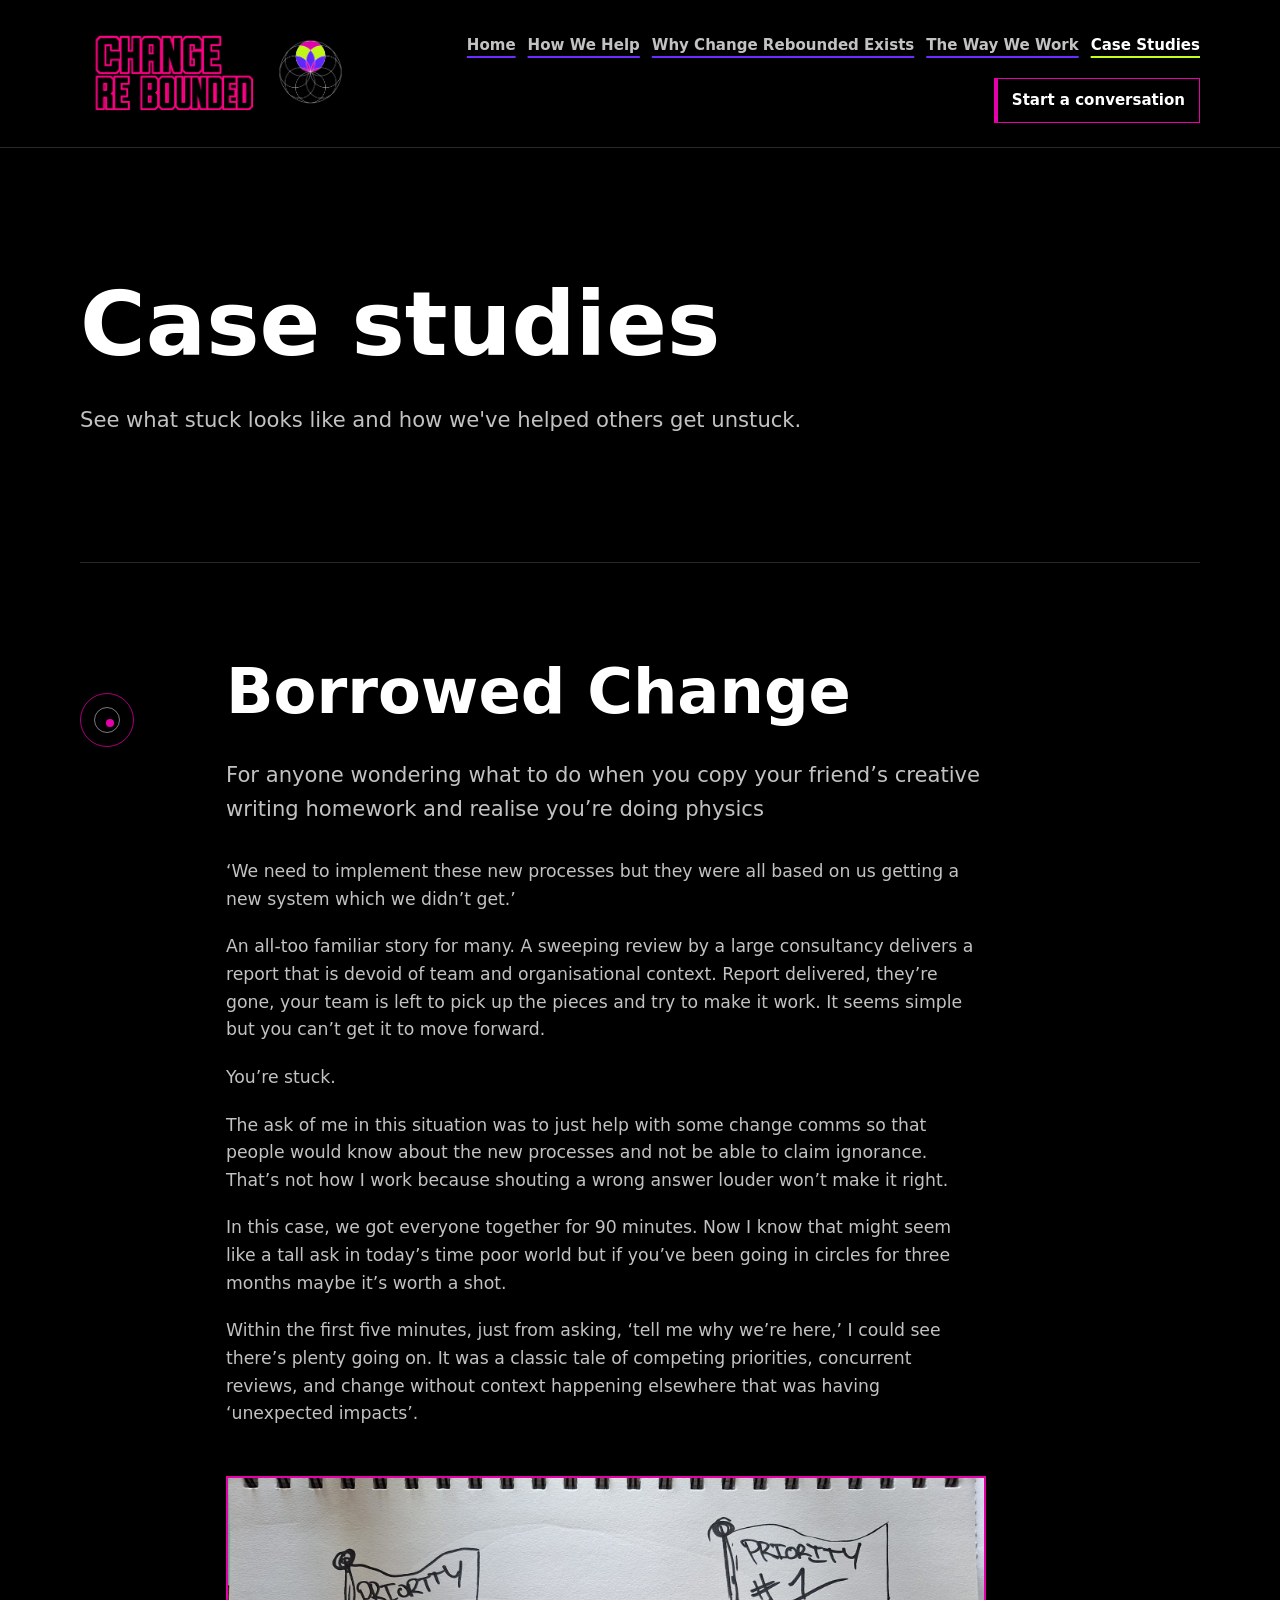
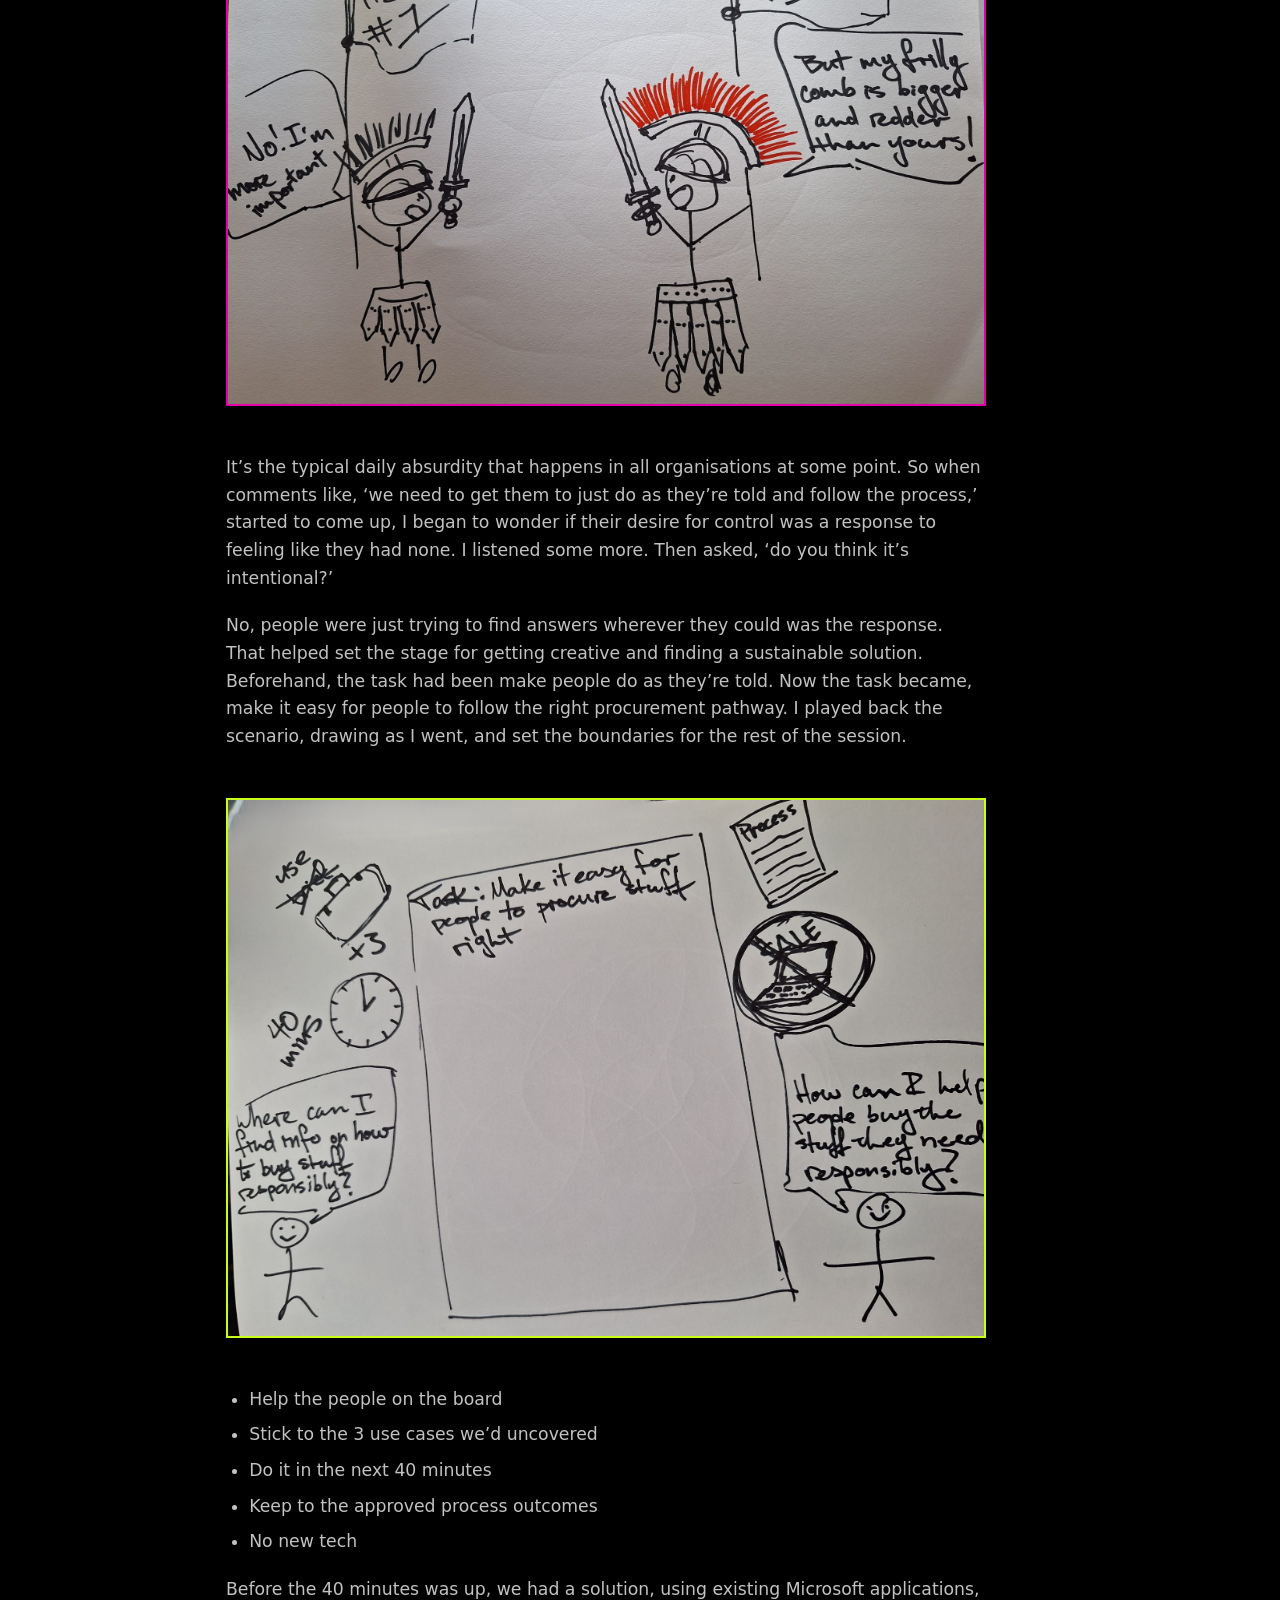
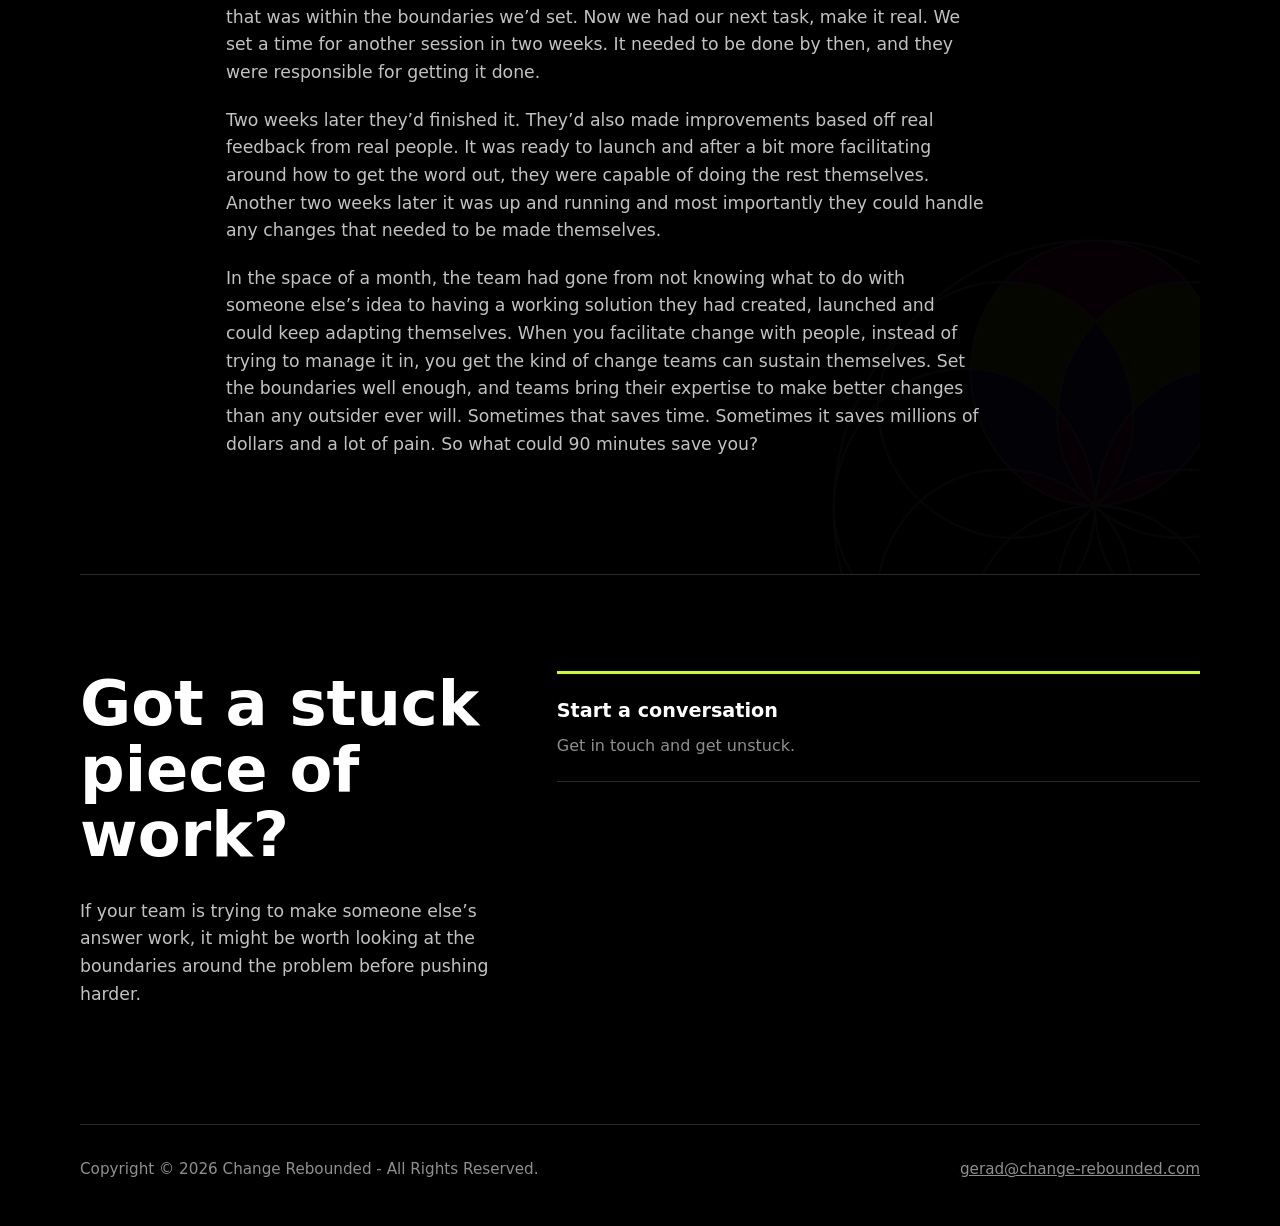
==== case-studies.html @ 43c35fa5 "Add files via upload" ====
<!doctype html>
<html lang="en">
  <head>
    <meta charset="utf-8">
    <meta name="viewport" content="width=device-width, initial-scale=1">
    <meta name="description" content="Real examples of how Change Rebounded helps teams redraw the boundaries around stuck work and create practical change they can keep adapting themselves.">
    <meta name="robots" content="index, follow">
    <meta property="og:title" content="Case Studies | Change Rebounded">
    <meta property="og:description" content="Real examples of how Change Rebounded helps teams redraw the boundaries around stuck work and create practical change they can keep adapting themselves.">
    <meta property="og:type" content="article">
    <title>Case Studies | Change Rebounded</title>
    <link rel="canonical" href="https://change-rebounded.com/case-studies.html">
    <link rel="sitemap" type="application/xml" href="https://change-rebounded.com/sitemap.xml">
    <link rel="stylesheet" href="styles.css">
  </head>
  <body>
    <header class="site-header">
      <div class="header-inner" aria-label="Change Rebounded">
        <a class="brand" href="index.html" aria-label="Change Rebounded home">
          <img class="brand-wordmark" src="images/Wordmark black background.png" alt="Change Rebounded">
          <img class="brand-mark" src="images/Black background logo transparent.png" alt="Change Rebounded">
        </a>
        <nav class="header-actions" aria-label="Primary navigation">
          <a class="header-link" href="index.html">Home</a>
          <a class="header-link" href="how-we-help.html">How We Help</a>
          <a class="header-link" href="why-change-rebounded-exists.html">Why Change Rebounded Exists</a>
          <a class="header-link" href="the-way-we-work.html">The Way We Work</a>
          <a class="header-link" href="case-studies.html" aria-current="page">Case Studies</a>
          <a class="header-link header-link-primary" href="mailto:gerad@change-rebounded.com">Start a conversation</a>
        </nav>
      </div>
    </header>

    <main class="case-study-main">
      <section class="case-study-intro" aria-labelledby="case-studies-title">
        <div class="case-study-heading">
          <h1 id="case-studies-title">Case studies</h1>
          <p class="case-study-subtitle">See what stuck looks like and how we've helped others get unstuck.</p>
        </div>
      </section>

      <section class="section-panel case-study-body-section" aria-labelledby="borrowed-change">
        <div class="section-layout">
          <div class="section-kicker section-kicker-fuchsia" aria-hidden="true"></div>
          <article class="case-study-content">
            <h2 id="borrowed-change">Borrowed Change</h2>
            <p class="case-study-deck">For anyone wondering what to do when you copy your friend&rsquo;s creative writing homework and realise you&rsquo;re doing physics</p>
            <p>&lsquo;We need to implement these new processes but they were all based on us getting a new system which we didn&rsquo;t get.&rsquo;</p>
            <p>An all-too familiar story for many. A sweeping review by a large consultancy delivers a report that is devoid of team and organisational context. Report delivered, they&rsquo;re gone, your team is left to pick up the pieces and try to make it work. It seems simple but you can&rsquo;t get it to move forward.</p>
            <p>You&rsquo;re stuck.</p>
            <p>The ask of me in this situation was to just help with some change comms so that people would know about the new processes and not be able to claim ignorance. That&rsquo;s not how I work because shouting a wrong answer louder won&rsquo;t make it right.</p>
            <p>In this case, we got everyone together for 90 minutes. Now I know that might seem like a tall ask in today&rsquo;s time poor world but if you&rsquo;ve been going in circles for three months maybe it&rsquo;s worth a shot.</p>
            <p>Within the first five minutes, just from asking, &lsquo;tell me why we&rsquo;re here,&rsquo; I could see there&rsquo;s plenty going on. It was a classic tale of competing priorities, concurrent reviews, and change without context happening elsewhere that was having &lsquo;unexpected impacts&rsquo;.</p>
            <figure class="case-study-figure case-study-figure-fuchsia">
              <img src="case%20studies/Priorities%20cartoon.jpeg" width="1940" height="1350" alt="Hand-drawn sketch showing conflicting organisational priorities">
            </figure>
            <p>It&rsquo;s the typical daily absurdity that happens in all organisations at some point. So when comments like, &lsquo;we need to get them to just do as they&rsquo;re told and follow the process,&rsquo; started to come up, I began to wonder if their desire for control was a response to feeling like they had none. I listened some more. Then asked, &lsquo;do you think it&rsquo;s intentional?&rsquo;</p>
            <p>No, people were just trying to find answers wherever they could was the response. That helped set the stage for getting creative and finding a sustainable solution. Beforehand, the task had been make people do as they&rsquo;re told. Now the task became, make it easy for people to follow the right procurement pathway. I played back the scenario, drawing as I went, and set the boundaries for the rest of the session.</p>
            <figure class="case-study-figure case-study-figure-green">
              <img src="case%20studies/Boundary%20exercise.jpeg" width="1885" height="1335" alt="Hand-drawn workshop board showing the reframed procurement task and boundaries">
            </figure>
            <ul class="case-study-list">
              <li>Help the people on the board</li>
              <li>Stick to the 3 use cases we&rsquo;d uncovered</li>
              <li>Do it in the next 40 minutes</li>
              <li>Keep to the approved process outcomes</li>
              <li>No new tech</li>
            </ul>
            <p>Before the 40 minutes was up, we had a solution, using existing Microsoft applications, that was within the boundaries we&rsquo;d set. Now we had our next task, make it real. We set a time for another session in two weeks. It needed to be done by then, and they were responsible for getting it done.</p>
            <p>Two weeks later they&rsquo;d finished it. They&rsquo;d also made improvements based off real feedback from real people. It was ready to launch and after a bit more facilitating around how to get the word out, they were capable of doing the rest themselves. Another two weeks later it was up and running and most importantly they could handle any changes that needed to be made themselves.</p>
            <p>In the space of a month, the team had gone from not knowing what to do with someone else&rsquo;s idea to having a working solution they had created, launched and could keep adapting themselves. When you facilitate change with people, instead of trying to manage it in, you get the kind of change teams can sustain themselves. Set the boundaries well enough, and teams bring their expertise to make better changes than any outsider ever will. Sometimes that saves time. Sometimes it saves millions of dollars and a lot of pain. So what could 90 minutes save you?</p>
          </article>
        </div>
      </section>

      <section class="talk-section case-study-cta" aria-labelledby="got-a-stuck-piece-of-work">
        <div class="talk-inner">
          <div>
            <h2 id="got-a-stuck-piece-of-work">Got a stuck piece of work?</h2>
            <p>If your team is trying to make someone else&rsquo;s answer work, it might be worth looking at the boundaries around the problem before pushing harder.</p>
          </div>
          <div class="talk-actions">
            <a class="talk-link" href="mailto:gerad@change-rebounded.com">
              <span>Start a conversation</span>
              <span>Get in touch and get unstuck.</span>
            </a>
          </div>
        </div>
      </section>
    </main>

    <footer class="site-footer">
      <p>Copyright &copy; 2026 Change Rebounded - All Rights Reserved.</p>
      <a href="mailto:gerad@change-rebounded.com">gerad@change-rebounded.com</a>
    </footer>
  </body>
</html>
---- styles.css ----
:root {
  --black: #000000;
  --site-bg: #000000;
  --white: #ffffff;
  --acid-lime: #c6ff1a;
  --vivid-fuchsia: #e600a9;
  --deep-violet: #6b2dff;
  --near-black: #080808;
  --soft-white: rgba(255, 255, 255, 0.76);
  --muted-white: rgba(255, 255, 255, 0.56);
  --fine-line: rgba(255, 255, 255, 0.16);
  --max-page: 1120px;
  --header-height: 106px;
  --anchor-offset: 1.5rem;
}

* {
  box-sizing: border-box;
}

html {
  background: var(--site-bg);
  color-scheme: dark;
  scroll-behavior: smooth;
  scroll-padding-top: calc(var(--header-height) + var(--anchor-offset));
}

body {
  min-width: 320px;
  margin: 0;
  background: var(--site-bg);
  color: var(--white);
  font-family: system-ui, -apple-system, BlinkMacSystemFont, "Segoe UI", Roboto, Helvetica, Arial, sans-serif;
  font-size: 1rem;
  line-height: 1.6;
  letter-spacing: 0;
}

img {
  display: block;
  max-width: 100%;
}

a {
  color: inherit;
}

a:focus-visible {
  outline: 2px solid var(--acid-lime);
  outline-offset: 5px;
}

.site-header {
  position: sticky;
  top: 0;
  z-index: 20;
  width: 100%;
  padding: 0 24px;
  border-bottom: 1px solid var(--fine-line);
  background: rgba(0, 0, 0, 0.94);
  backdrop-filter: blur(12px);
}

.header-inner {
  width: min(100%, var(--max-page));
  margin: 0 auto;
  padding: 18px 0;
  display: flex;
  align-items: center;
  justify-content: space-between;
  gap: 28px;
}

.brand {
  display: inline-flex;
  align-items: center;
  flex: 0 0 auto;
  gap: 14px;
  text-decoration: none;
}

.brand-mark {
  width: 69px;
  height: 69px;
  object-fit: contain;
}

.brand-wordmark {
  width: 182px;
  height: auto;
}

.header-actions {
  min-width: 0;
  display: flex;
  flex-wrap: wrap;
  align-items: center;
  justify-content: flex-end;
  gap: 12px;
}

.header-link {
  min-height: 42px;
  display: inline-flex;
  align-items: center;
  justify-content: center;
  padding: 9px 0;
  color: var(--soft-white);
  font-size: 0.94rem;
  font-weight: 750;
  white-space: nowrap;
  text-decoration: underline;
  text-decoration-color: var(--deep-violet);
  text-decoration-thickness: 2px;
  text-underline-offset: 6px;
}

.header-link-primary {
  padding: 9px 14px;
  border: 1px solid var(--vivid-fuchsia);
  border-left-width: 4px;
  color: var(--white);
  text-decoration: none;
}

.header-link:hover {
  color: var(--white);
  text-decoration-color: var(--acid-lime);
}

.header-link[aria-current="page"] {
  color: var(--white);
  text-decoration-color: var(--acid-lime);
}

.header-link-primary:hover {
  border-color: var(--acid-lime);
}

main {
  width: min(100% - 48px, var(--max-page));
  margin: 0 auto;
}

section {
  padding: 96px 0;
}

[id] {
  scroll-margin-top: calc(var(--header-height) + var(--anchor-offset));
}

.section-anchor {
  position: absolute;
  top: 0;
  left: 0;
  width: 1px;
  height: 1px;
  overflow: hidden;
  pointer-events: none;
}

.hero {
  position: relative;
  min-height: 78vh;
  display: flex;
  align-items: center;
}

.hero-layout {
  width: 100%;
}

.hero-content {
  display: grid;
  grid-template-columns: minmax(0, 1.25fr) minmax(300px, 0.75fr);
  column-gap: clamp(40px, 6vw, 76px);
  align-items: start;
  position: relative;
  z-index: 1;
}

.hero-content > :not(.hero-visual) {
  grid-column: 1;
}

.hero-visual {
  grid-column: 2;
  grid-row: 1 / span 5;
  width: 100%;
  max-width: 430px;
  margin: 0;
  justify-self: end;
}

.hero-visual img {
  width: 100%;
  height: auto;
}

.copy {
  max-width: 760px;
}

h1,
h2,
h3,
p {
  margin-top: 0;
}

h1,
h2 {
  letter-spacing: 0;
  line-height: 1.05;
}

h2 {
  position: relative;
}

h1 {
  max-width: 850px;
  margin-bottom: 32px;
  font-size: 5.6rem;
  font-weight: 800;
}

h2 {
  margin-bottom: 30px;
  font-size: 3.9rem;
  font-weight: 800;
}

h3 {
  margin-bottom: 18px;
  font-size: 1.32rem;
  line-height: 1.18;
}

p {
  margin-bottom: 1.25rem;
  color: var(--soft-white);
  font-size: 1.08rem;
}

.copy p:last-child,
.service-card p:last-child,
.site-footer p {
  margin-bottom: 0;
}

.cta-row {
  display: flex;
  flex-wrap: wrap;
  align-items: center;
  gap: 24px;
  margin-top: 36px;
}

.button,
.text-link {
  min-height: 48px;
  display: inline-flex;
  align-items: center;
  justify-content: center;
  text-decoration: none;
  font-weight: 750;
}

.button-primary {
  padding: 13px 22px;
  border: 1px solid var(--vivid-fuchsia);
  border-left-width: 5px;
  background: transparent;
  color: var(--white);
}

.button-primary:hover {
  border-color: var(--acid-lime);
}

.text-link {
  color: var(--soft-white);
  text-decoration: underline;
  text-decoration-color: var(--deep-violet);
  text-decoration-thickness: 2px;
  text-underline-offset: 7px;
}

.text-link:hover {
  color: var(--white);
  text-decoration-color: var(--acid-lime);
}

.section-panel {
  position: relative;
  overflow: hidden;
  border-top: 1px solid var(--fine-line);
}

.section-panel::before {
  content: "";
  position: absolute;
  right: -190px;
  bottom: -240px;
  width: 590px;
  aspect-ratio: 1;
  background-image: url("images/Black%20background%20logo%20transparent.png");
  background-repeat: no-repeat;
  background-size: contain;
  opacity: 0.022;
  pointer-events: none;
}

.section-panel:nth-of-type(odd)::before {
  right: auto;
  left: -220px;
  bottom: -210px;
}

.section-panel.work-section::before {
  right: -170px;
  bottom: -170px;
  left: auto;
  width: 620px;
  opacity: 0.032;
}

.section-layout {
  position: relative;
  z-index: 1;
  display: grid;
  grid-template-columns: 90px minmax(0, 1fr);
  gap: 56px;
  align-items: start;
}

.section-kicker {
  width: 54px;
  height: 54px;
  border: 1px solid rgba(198, 255, 26, 0.72);
  border-radius: 50%;
  position: sticky;
  top: 34px;
}

.section-kicker::before,
.section-kicker::after {
  content: "";
  position: absolute;
  inset: 13px;
  border: 1px solid rgba(255, 255, 255, 0.48);
  border-radius: 50%;
}

.section-kicker::after {
  inset: 25px auto auto 25px;
  width: 8px;
  height: 8px;
  border: 0;
  background: var(--acid-lime);
}

.section-kicker-fuchsia {
  border-color: rgba(230, 0, 169, 0.72);
}

.section-kicker-fuchsia::after {
  background: var(--vivid-fuchsia);
}

.section-kicker-violet {
  border-color: rgba(107, 45, 255, 0.8);
}

.section-kicker-violet::after {
  background: var(--deep-violet);
}

.services-section .copy {
  margin-bottom: 34px;
}

.service-grid {
  display: grid;
  grid-template-columns: repeat(2, minmax(0, 1fr));
  gap: 18px;
}

.service-card {
  min-height: 100%;
  padding: 28px;
  border: 1px solid var(--fine-line);
  background: var(--near-black);
  display: flex;
  flex-direction: column;
}

.service-accent {
  width: 42px;
  height: 3px;
  margin-bottom: 28px;
  background: var(--acid-lime);
}

.service-accent-fuchsia {
  background: var(--vivid-fuchsia);
}

.service-accent-violet {
  background: var(--deep-violet);
}

.service-card p {
  color: var(--soft-white);
  font-size: 1rem;
}

.service-action {
  width: fit-content;
  margin-top: auto;
  padding-top: 24px;
  color: var(--white);
  font-size: 0.98rem;
  font-weight: 800;
  text-decoration: underline;
  text-decoration-color: var(--deep-violet);
  text-decoration-thickness: 2px;
  text-underline-offset: 7px;
}

.service-action:hover {
  color: var(--acid-lime);
  text-decoration-color: var(--acid-lime);
}

.talk-section {
  border-top: 1px solid var(--fine-line);
  border-bottom: 1px solid var(--fine-line);
}

.talk-inner {
  display: grid;
  grid-template-columns: minmax(0, 0.8fr) minmax(300px, 1.2fr);
  gap: 48px;
  align-items: start;
}

.talk-actions {
  display: grid;
  gap: 14px;
}

.talk-link {
  display: grid;
  gap: 6px;
  padding: 22px 0;
  border-bottom: 1px solid var(--fine-line);
  text-decoration: none;
}

.talk-link:first-child {
  border-top: 3px solid var(--acid-lime);
}

.talk-link span:first-child {
  color: var(--white);
  font-size: 1.2rem;
  font-weight: 800;
}

.talk-link span:last-child {
  color: var(--muted-white);
}

.talk-link:hover span:first-child {
  color: var(--acid-lime);
}

.case-study-intro {
  min-height: 46vh;
  display: flex;
  align-items: center;
  padding-bottom: 72px;
}

.case-study-heading {
  max-width: 920px;
}

.case-study-subtitle {
  max-width: 760px;
  color: var(--soft-white);
  font-size: 1.32rem;
}

.case-study-body-section {
  padding: 96px 0;
}

.case-study-content {
  max-width: 760px;
}

.case-study-content h2 {
  margin-bottom: 34px;
}

.case-study-deck {
  max-width: 760px;
}

.case-study-deck {
  margin-bottom: 2rem;
  color: var(--soft-white);
  font-size: 1.32rem;
}

.case-study-figure {
  margin: 48px 0;
}

.case-study-figure img {
  width: 100%;
  height: auto;
  background: var(--white);
}

.case-study-figure-fuchsia img {
  border: 2pt solid var(--vivid-fuchsia);
}

.case-study-figure-green img {
  border: 2pt solid var(--acid-lime);
}

.case-study-list {
  margin: 0 0 1.25rem;
  padding-left: 1.45rem;
  color: var(--soft-white);
  font-size: 1.08rem;
}

.case-study-list li + li {
  margin-top: 0.5rem;
}

.case-study-cta p {
  max-width: 620px;
}

.page-section {
  padding-top: 108px;
}

.site-footer {
  width: min(100% - 48px, var(--max-page));
  margin: 0 auto;
  padding: 32px 0 44px;
  display: flex;
  flex-wrap: wrap;
  gap: 18px 28px;
  justify-content: space-between;
  color: var(--muted-white);
}

.site-footer p,
.site-footer a {
  color: var(--muted-white);
  font-size: 0.95rem;
}

.site-footer a:hover {
  color: var(--white);
}

@media (max-width: 960px) {
  .hero-content {
    grid-template-columns: minmax(0, 1fr) minmax(260px, 0.6fr);
    column-gap: 36px;
  }

  .hero-visual {
    max-width: 340px;
  }

  h1 {
    font-size: 4.4rem;
  }

  h2 {
    font-size: 3.1rem;
  }

  .service-grid {
    grid-template-columns: 1fr;
  }

  .talk-inner {
    grid-template-columns: 1fr;
  }
}

@media (max-width: 1100px) {
  :root {
    --header-height: 170px;
  }

  .header-inner {
    align-items: flex-start;
    flex-direction: column;
    gap: 12px;
  }

  .header-actions {
    width: 100%;
    justify-content: flex-start;
  }
}

@media (max-width: 760px) {
  :root {
    --header-height: 260px;
  }

  body {
    background: var(--black);
  }

  .site-header,
  main,
  .site-footer {
    width: min(100% - 36px, var(--max-page));
  }

  .site-header {
    width: 100%;
    padding: 0 18px;
  }

  .header-inner {
    padding: 14px 0;
    align-items: flex-start;
    flex-direction: column;
    gap: 12px;
  }

  .header-actions {
    width: 100%;
    justify-content: flex-start;
  }

  .brand {
    gap: 12px;
  }

  .brand-mark {
    width: 63px;
    height: 63px;
  }

  .brand-wordmark {
    width: 144px;
  }

  section {
    padding: 72px 0;
  }

  .hero {
    min-height: auto;
    padding-top: 72px;
  }

  .hero-content {
    grid-template-columns: 1fr;
    column-gap: 0;
    row-gap: 0;
  }

  .hero-content > :not(.hero-visual),
  .hero-visual {
    grid-column: 1;
    grid-row: auto;
  }

  .hero-visual {
    width: min(100%, 520px);
    max-width: none;
    margin: 32px auto 1.25rem;
    justify-self: center;
  }

  .section-panel::before,
  .section-panel:nth-of-type(odd)::before {
    right: -220px;
    bottom: -210px;
    left: auto;
    width: 500px;
  }

  h1 {
    font-size: 3.15rem;
  }

  h2 {
    font-size: 2.4rem;
  }

  p {
    font-size: 1.02rem;
  }

  .cta-row {
    flex-direction: column;
    align-items: flex-start;
  }

  .button,
  .text-link {
    min-height: 52px;
  }

  .section-layout {
    grid-template-columns: 1fr;
    gap: 28px;
  }

  .section-kicker {
    position: relative;
    top: auto;
    width: 42px;
    height: 42px;
  }

  .section-kicker::before {
    inset: 10px;
  }

  .section-kicker::after {
    inset: 19px auto auto 19px;
    width: 7px;
    height: 7px;
  }

  .service-card {
    padding: 24px;
  }

  .case-study-intro {
    min-height: auto;
    padding-top: 72px;
    padding-bottom: 72px;
  }

  .case-study-body-section {
    padding: 72px 0;
  }

  .case-study-subtitle,
  .case-study-deck,
  .case-study-list {
    font-size: 1.02rem;
  }

  .case-study-figure {
    margin: 36px 0;
  }
}

@media (max-width: 430px) {
  :root {
    --header-height: 300px;
  }

  h1 {
    font-size: 2.7rem;
  }

  h2 {
    font-size: 2.1rem;
  }

  .brand-wordmark {
    width: 128px;
  }

  .header-actions {
    gap: 10px;
  }

  .header-link {
    min-height: 38px;
    padding-top: 6px;
    padding-bottom: 6px;
    font-size: 0.86rem;
  }

  .header-link-primary {
    padding-right: 12px;
    padding-left: 12px;
  }

  .button-primary {
    width: 100%;
  }
}
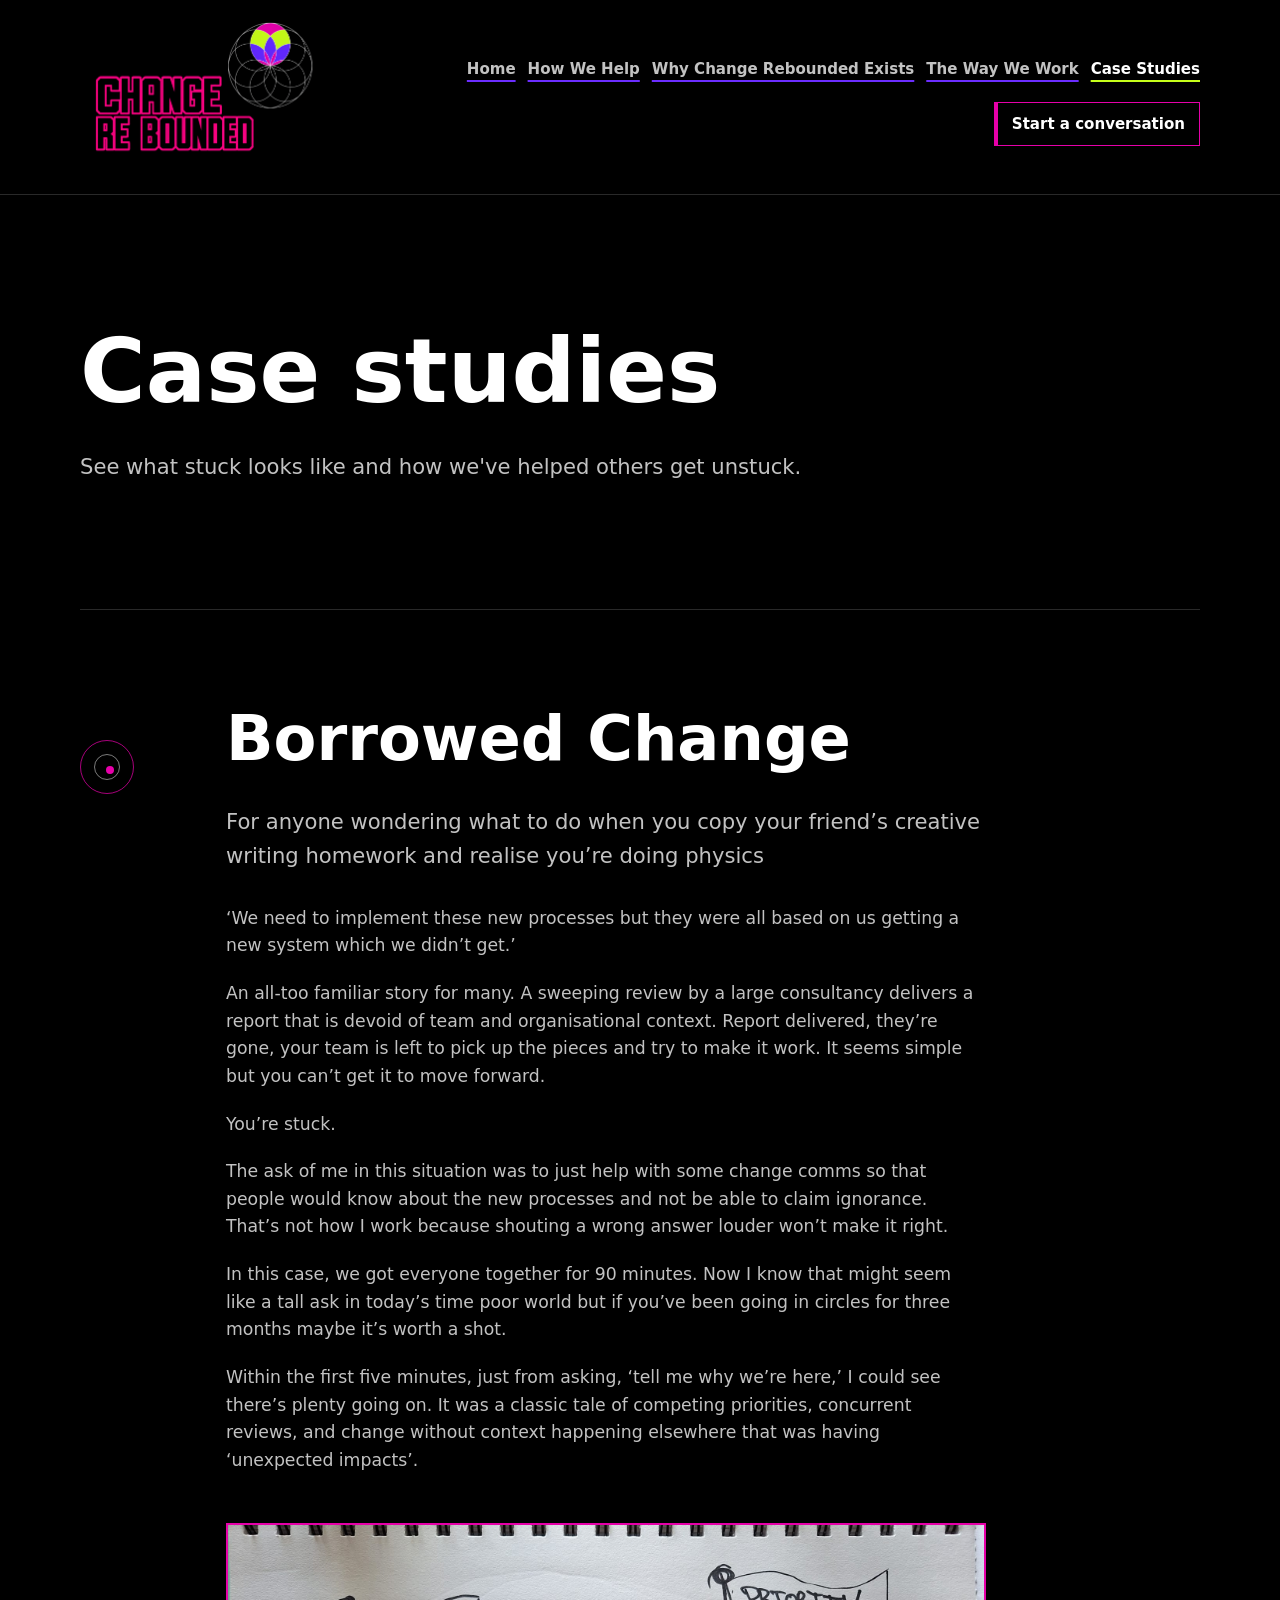
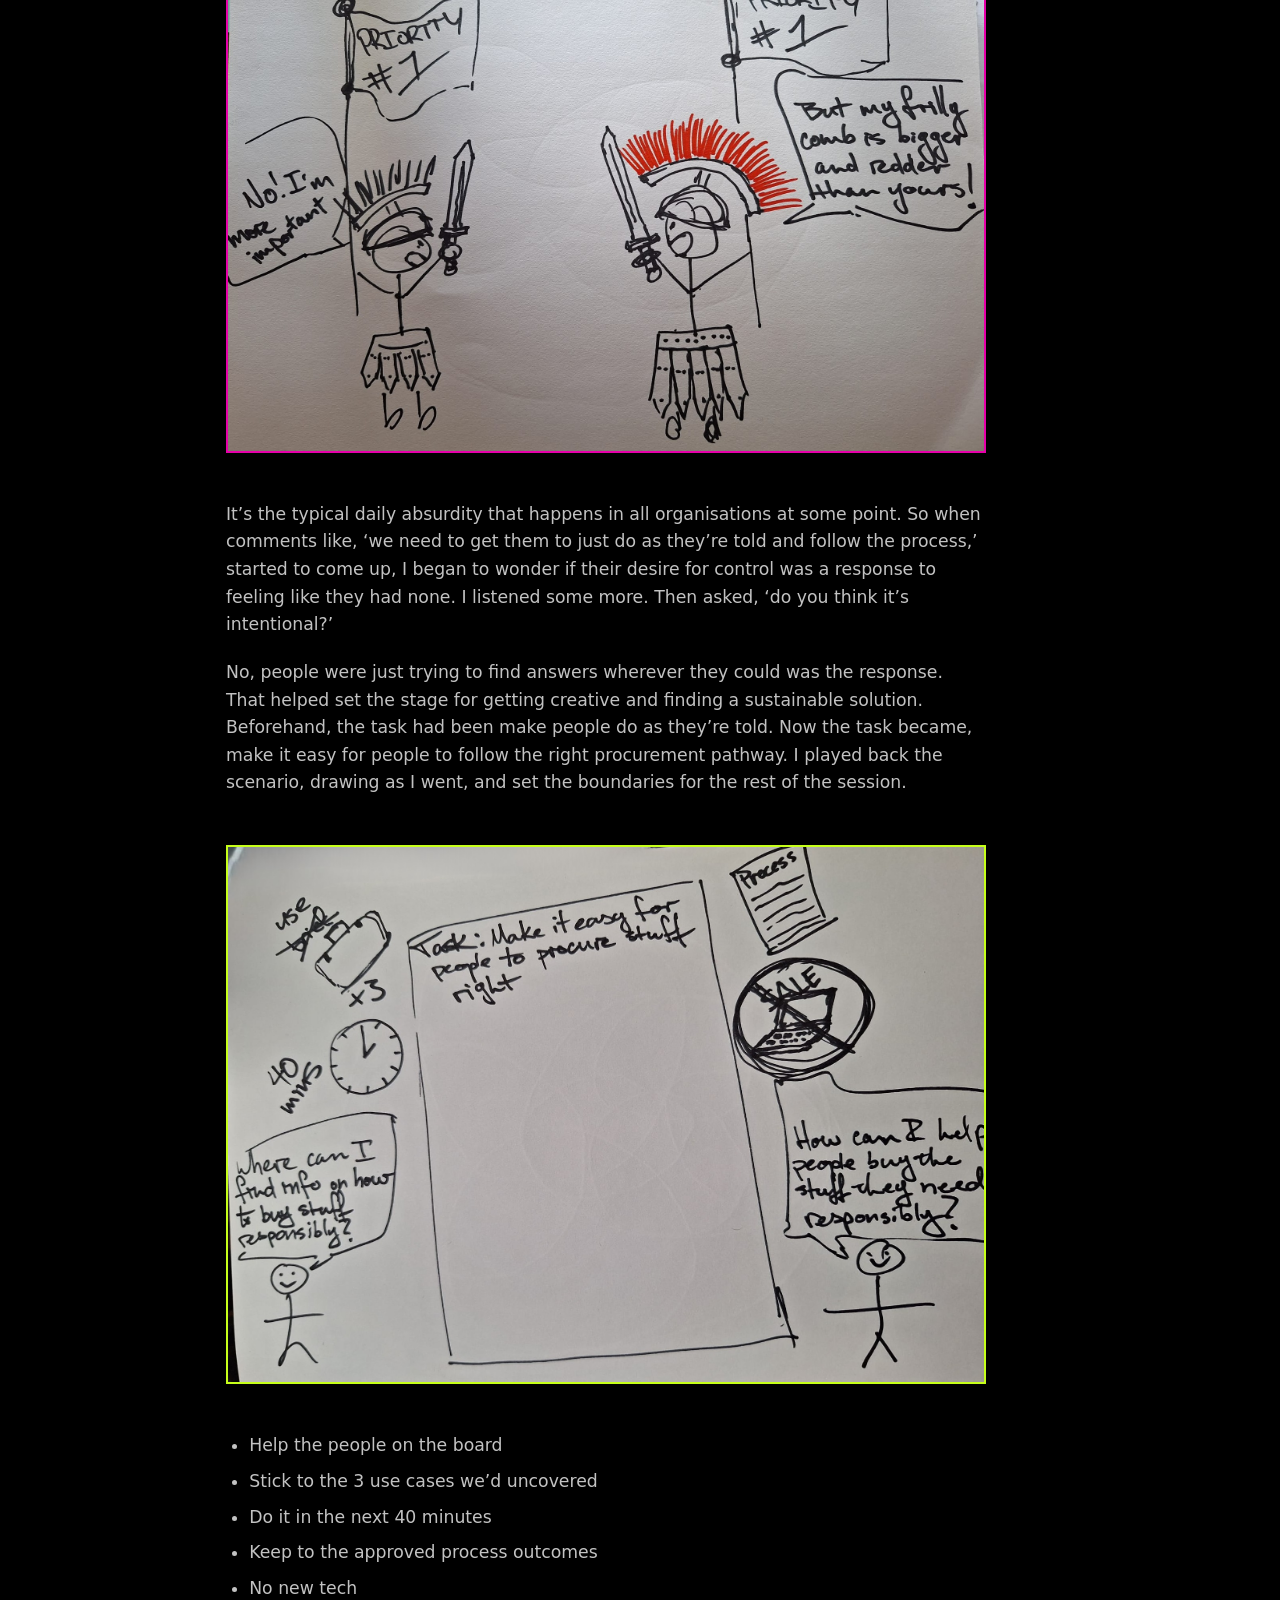
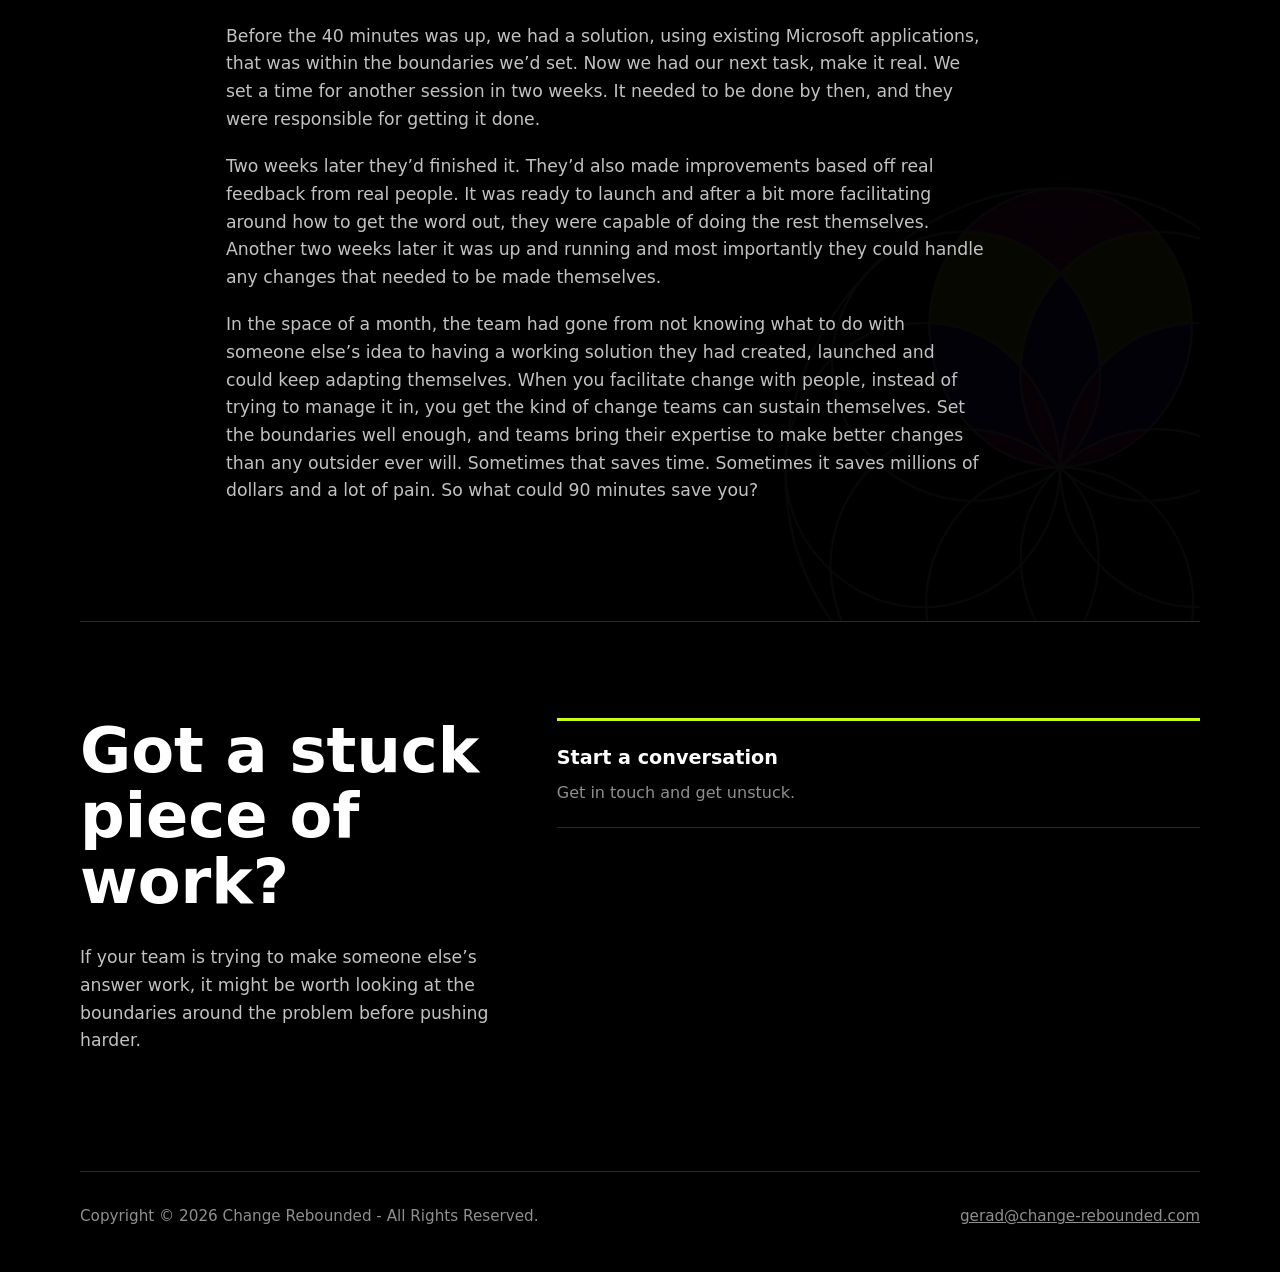
==== commit b45a07d7: "Add files via upload" ====
--- a/case-studies.html
+++ b/case-studies.html
@@ -17,8 +17,7 @@
     <header class="site-header">
       <div class="header-inner" aria-label="Change Rebounded">
         <a class="brand" href="index.html" aria-label="Change Rebounded home">
-          <img class="brand-wordmark" src="images/Wordmark black background.png" alt="Change Rebounded">
-          <img class="brand-mark" src="images/Black background logo transparent.png" alt="Change Rebounded">
+          <img class="brand-combined" src="images/Combined logo transparent black background.png" alt="Change Rebounded">
         </a>
         <nav class="header-actions" aria-label="Primary navigation">
           <a class="header-link" href="index.html">Home</a>
--- a/styles.css
+++ b/styles.css
@@ -75,18 +75,12 @@
   display: inline-flex;
   align-items: center;
   flex: 0 0 auto;
-  gap: 14px;
   text-decoration: none;
 }
 
-.brand-mark {
-  width: 69px;
-  height: 69px;
-  object-fit: contain;
-}
-
-.brand-wordmark {
-  width: 182px;
+.brand-combined {
+  width: 280px;
+  max-width: min(38vw, 280px);
   height: auto;
 }
 
@@ -137,6 +131,73 @@
   border-color: var(--acid-lime);
 }
 
+.acknowledgement-overlay {
+  position: fixed;
+  top: 0;
+  left: 0;
+  z-index: 80;
+  width: 100vw;
+  height: 100vh;
+  display: flex;
+  align-items: center;
+  justify-content: center;
+  padding: 24px;
+  background: rgba(0, 0, 0, 0.46);
+  overflow-y: auto;
+  pointer-events: auto;
+}
+
+.acknowledgement-overlay[hidden] {
+  display: none;
+}
+
+.acknowledgement-box {
+  position: relative;
+  width: min(100%, 520px);
+  padding: 28px 58px 28px 28px;
+  border: 1px solid rgba(0, 0, 0, 0.18);
+  background: var(--white);
+  color: var(--black);
+  box-shadow:
+    0 0 0 1px rgba(255, 255, 255, 0.22),
+    0 28px 80px rgba(0, 0, 0, 0.52);
+}
+
+.acknowledgement-box p {
+  margin: 0;
+  color: var(--black);
+  font-size: 1rem;
+  line-height: 1.55;
+}
+
+.acknowledgement-close {
+  position: absolute;
+  top: 12px;
+  right: 12px;
+  width: 36px;
+  height: 36px;
+  display: inline-flex;
+  align-items: center;
+  justify-content: center;
+  border: 1px solid rgba(0, 0, 0, 0.24);
+  background: transparent;
+  color: var(--black);
+  cursor: pointer;
+  font: inherit;
+  font-size: 1.45rem;
+  line-height: 1;
+}
+
+.acknowledgement-close:hover {
+  background: var(--black);
+  color: var(--white);
+}
+
+.acknowledgement-close:focus-visible {
+  outline: 2px solid var(--deep-violet);
+  outline-offset: 3px;
+}
+
 main {
   width: min(100% - 48px, var(--max-page));
   margin: 0 auto;
@@ -302,29 +363,21 @@
 .section-panel::before {
   content: "";
   position: absolute;
-  right: -190px;
-  bottom: -240px;
-  width: 590px;
+  right: -170px;
+  bottom: -170px;
+  width: 620px;
   aspect-ratio: 1;
   background-image: url("images/Black%20background%20logo%20transparent.png");
   background-repeat: no-repeat;
   background-size: contain;
-  opacity: 0.022;
+  opacity: 0.032;
   pointer-events: none;
 }
 
 .section-panel:nth-of-type(odd)::before {
-  right: auto;
-  left: -220px;
-  bottom: -210px;
-}
-
-.section-panel.work-section::before {
   right: -170px;
   bottom: -170px;
   left: auto;
-  width: 620px;
-  opacity: 0.032;
 }
 
 .section-layout {
@@ -651,17 +704,21 @@
     justify-content: flex-start;
   }
 
-  .brand {
-    gap: 12px;
-  }
-
-  .brand-mark {
-    width: 63px;
-    height: 63px;
-  }
-
-  .brand-wordmark {
-    width: 144px;
+  .brand-combined {
+    width: 230px;
+    max-width: min(70vw, 230px);
+  }
+
+  .acknowledgement-overlay {
+    padding: 18px;
+  }
+
+  .acknowledgement-box {
+    padding: 24px 54px 24px 22px;
+  }
+
+  .acknowledgement-box p {
+    font-size: 0.96rem;
   }
 
   section {
@@ -782,8 +839,9 @@
     font-size: 2.1rem;
   }
 
-  .brand-wordmark {
-    width: 128px;
+  .brand-combined {
+    width: 200px;
+    max-width: min(72vw, 200px);
   }
 
   .header-actions {
